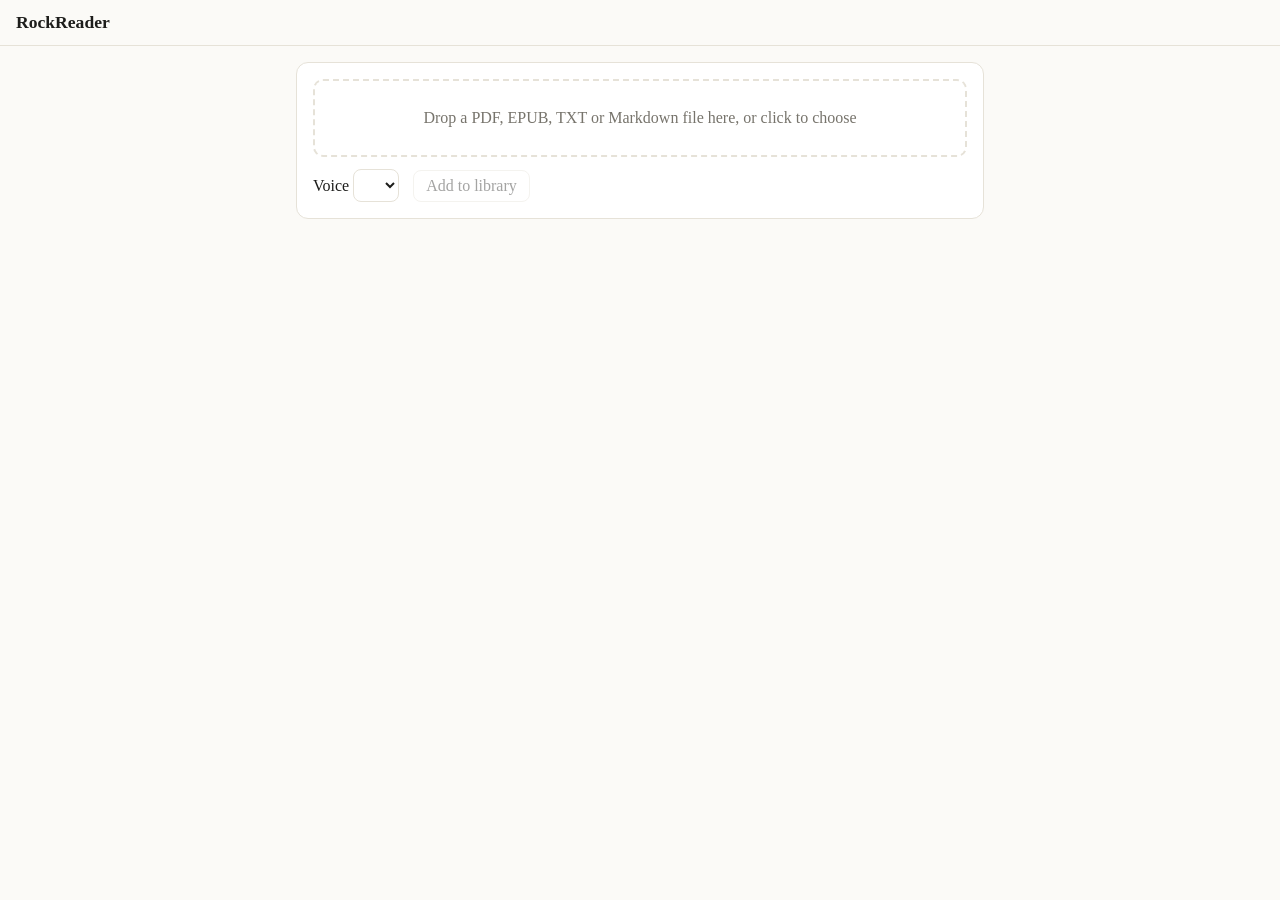
==== kokoro_reader/static/index.html @ 9301fd22 "RockReader: local Kokoro-82M document reader with streaming speech API Kokoro-82M on MLX for Apple S" ====
<!doctype html>
<html lang="en">
<head>
<meta charset="utf-8">
<meta name="viewport" content="width=device-width, initial-scale=1, viewport-fit=cover">
<title>RockReader</title>
<link rel="icon" href="data:image/svg+xml,<svg xmlns=%27http://www.w3.org/2000/svg%27 viewBox=%270 0 100 100%27><text y=%27.9em%27 font-size=%2790%27>🎧</text></svg>">
<link rel="stylesheet" href="style.css">
</head>
<body>
<header>
  <button id="back" class="icon" hidden title="Library">&#8592;</button>
  <h1 id="title">RockReader</h1>
  <span id="status" class="muted"></span>
</header>

<main id="library">
  <form id="upload" class="card">
    <label class="drop">
      <input type="file" id="file" accept=".pdf,.epub,.txt,.md,.xps,.mobi,.fb2">
      <span>Drop a PDF, EPUB, TXT or Markdown file here, or click to choose</span>
    </label>
    <div class="row">
      <label>Voice <select id="upload-voice"></select></label>
      <button type="submit" id="upload-btn" disabled>Add to library</button>
    </div>
  </form>
  <ul id="docs" class="list"></ul>
</main>

<main id="reader" hidden>
  <article id="text"></article>
</main>

<footer id="player" hidden>
  <div id="genbar"><div id="genfill"></div></div>
  <div class="controls">
    <button class="icon" id="prev" title="Previous paragraph">&#9198;</button>
    <button class="icon" id="rew" title="Back 15 s">&#8634;</button>
    <button class="icon big" id="play" title="Play / pause">&#9654;</button>
    <button class="icon" id="ffw" title="Forward 15 s">&#8635;</button>
    <button class="icon" id="next" title="Next paragraph">&#9197;</button>
  </div>
  <div class="row small">
    <span id="counter"></span>
    <label>Speed <select id="speed">
      <option>0.8</option><option selected>1</option><option>1.1</option><option>1.25</option><option>1.5</option><option>1.75</option><option>2</option>
    </select></label>
    <label>Voice <select id="voice"></select></label>
    <a id="export" href="#" title="Download the whole document as one MP3 (once fully generated)">Export MP3</a>
  </div>
  <audio id="audio" preload="auto"></audio>
</footer>

<script src="app.js"></script>
</body>
</html>
---- kokoro_reader/static/style.css ----
:root {
  --bg: #fbfaf7; --fg: #1d1d1b; --muted: #77746c; --card: #ffffff; --line: #e6e2d8;
  --accent: #c8501e; --accent-soft: #fbe9df; --dim: #b8b4aa; --gen: #d9e8d2;
  --font: "Iowan Old Style", "Palatino", Georgia, serif;
}
@media (prefers-color-scheme: dark) {
  :root { --bg: #161615; --fg: #ebe8e1; --muted: #9a968d; --card: #1f1f1d; --line: #2f2e2b;
          --accent: #f08a5b; --accent-soft: #3a2519; --dim: #5b5952; --gen: #24301f; }
}
* { box-sizing: border-box; }
html, body { margin: 0; background: var(--bg); color: var(--fg); font-family: var(--font); }
body { display: flex; flex-direction: column; min-height: 100dvh; }
header { display: flex; align-items: center; gap: 12px; padding: 12px 16px; border-bottom: 1px solid var(--line);
         position: sticky; top: 0; background: var(--bg); z-index: 2; }
h1 { font-size: 1.1rem; margin: 0; flex: 1; white-space: nowrap; overflow: hidden; text-overflow: ellipsis; font-weight: 600; }
.muted { color: var(--muted); font-size: .85rem; }
main { flex: 1; width: 100%; max-width: 720px; margin: 0 auto; padding: 16px; }
.card { background: var(--card); border: 1px solid var(--line); border-radius: 12px; padding: 16px; margin-bottom: 20px; }
.drop { display: block; border: 2px dashed var(--line); border-radius: 10px; padding: 28px 16px; text-align: center;
        color: var(--muted); cursor: pointer; }
.drop.over { border-color: var(--accent); color: var(--accent); }
.drop input { display: none; }
.row { display: flex; align-items: center; gap: 14px; flex-wrap: wrap; margin-top: 12px; }
.row.small { font-size: .85rem; color: var(--muted); margin-top: 6px; justify-content: center; }
button, select { font: inherit; color: inherit; background: var(--card); border: 1px solid var(--line);
                 border-radius: 8px; padding: 6px 12px; cursor: pointer; }
button[disabled] { opacity: .4; cursor: default; }
button.icon { width: 44px; height: 44px; padding: 0; font-size: 1.2rem; border-radius: 50%; }
button.icon.big { width: 60px; height: 60px; font-size: 1.6rem; background: var(--accent); color: white; border: 0; }
.list { list-style: none; padding: 0; margin: 0; }
.list li { display: flex; align-items: center; gap: 12px; padding: 12px 4px; border-bottom: 1px solid var(--line); cursor: pointer; }
.list li .name { flex: 1; min-width: 0; }
.list li .name b { display: block; white-space: nowrap; overflow: hidden; text-overflow: ellipsis; }
.list li .del { color: var(--muted); border: 0; background: none; }
article { font-size: 1.15rem; line-height: 1.6; padding-bottom: 40px; }
article p { margin: 0 0 1em; padding: 4px 8px; border-radius: 6px; cursor: pointer; color: var(--dim); transition: color .2s, background .2s; }
article p.ready { color: var(--fg); }
article p.current { background: var(--accent-soft); color: var(--fg); }
article p.generating { color: var(--muted); }
footer { position: sticky; bottom: 0; background: var(--card); border-top: 1px solid var(--line);
         padding: 8px 16px calc(12px + env(safe-area-inset-bottom)); }
#genbar { height: 3px; background: var(--line); border-radius: 2px; overflow: hidden; margin-bottom: 8px; }
#genfill { height: 100%; width: 0; background: var(--accent); transition: width .5s; }
.controls { display: flex; justify-content: center; align-items: center; gap: 10px; }
#export { color: var(--accent); text-decoration: none; }
#export.disabled { color: var(--dim); pointer-events: none; }
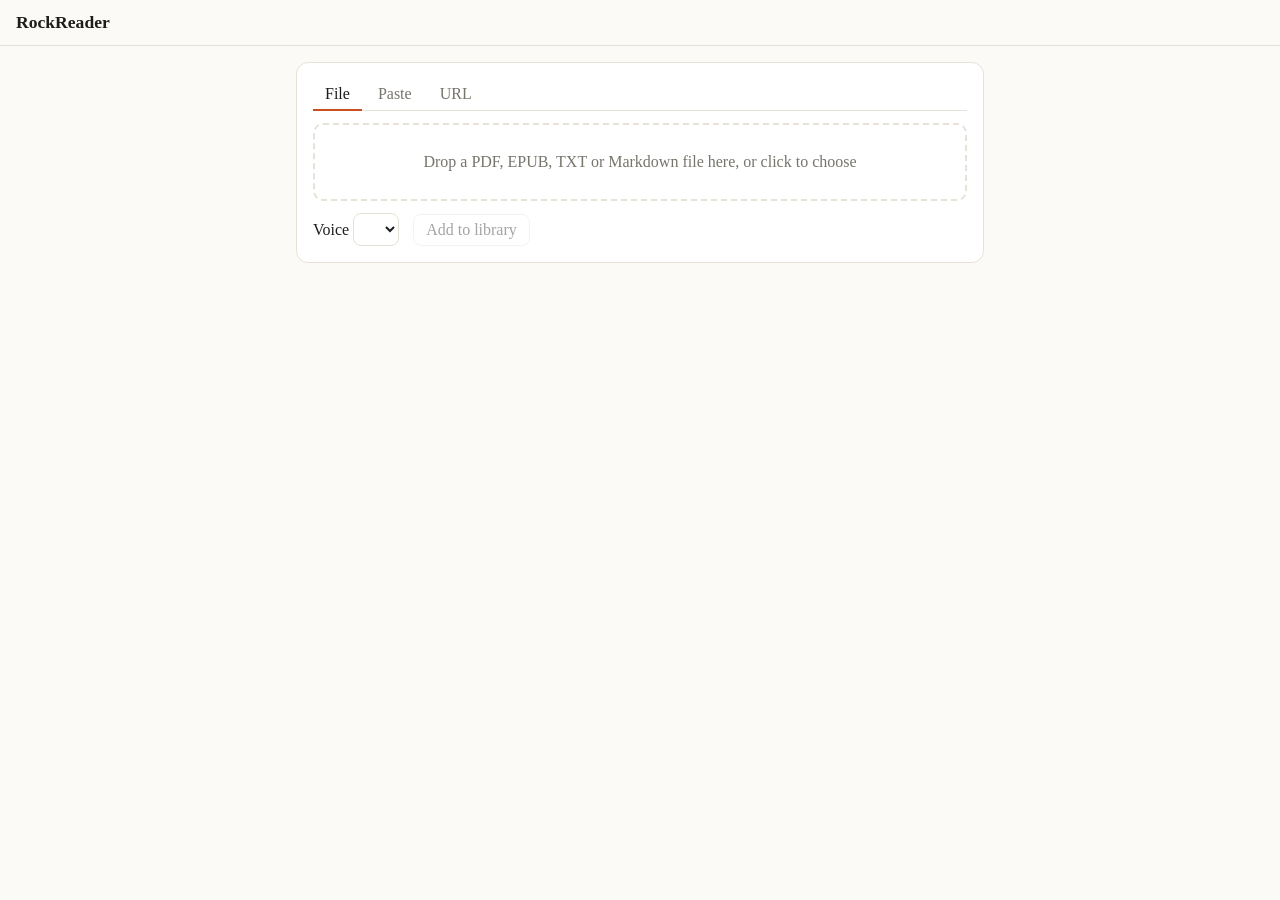
==== commit c8f74f3d: "Add paste and URL input, and a Chrome extension - POST /api/docs/text for pasted or extension-suppli" ====
--- a/kokoro_reader/static/index.html
+++ b/kokoro_reader/static/index.html
@@ -16,10 +16,25 @@
 
 <main id="library">
   <form id="upload" class="card">
-    <label class="drop">
-      <input type="file" id="file" accept=".pdf,.epub,.txt,.md,.xps,.mobi,.fb2">
-      <span>Drop a PDF, EPUB, TXT or Markdown file here, or click to choose</span>
-    </label>
+    <div class="tabs" role="tablist">
+      <button type="button" class="tab active" data-tab="file">File</button>
+      <button type="button" class="tab" data-tab="paste">Paste</button>
+      <button type="button" class="tab" data-tab="url">URL</button>
+    </div>
+    <div class="pane" data-pane="file">
+      <label class="drop">
+        <input type="file" id="file" accept=".pdf,.epub,.txt,.md,.xps,.mobi,.fb2">
+        <span id="drop-label">Drop a PDF, EPUB, TXT or Markdown file here, or click to choose</span>
+      </label>
+    </div>
+    <div class="pane" data-pane="paste" hidden>
+      <input type="text" id="paste-title" placeholder="Title (optional)">
+      <textarea id="paste-text" rows="8" placeholder="Paste text here"></textarea>
+    </div>
+    <div class="pane" data-pane="url" hidden>
+      <input type="url" id="url" placeholder="https://arxiv.org/abs/… or any article link">
+      <p class="muted hint">PDF and EPUB links download directly. Web pages get their article text extracted. Pages behind a login need the browser extension.</p>
+    </div>
     <div class="row">
       <label>Voice <select id="upload-voice"></select></label>
       <button type="submit" id="upload-btn" disabled>Add to library</button>
--- a/kokoro_reader/static/style.css
+++ b/kokoro_reader/static/style.css
@@ -44,3 +44,11 @@
 .controls { display: flex; justify-content: center; align-items: center; gap: 10px; }
 #export { color: var(--accent); text-decoration: none; }
 #export.disabled { color: var(--dim); pointer-events: none; }
+
+.tabs { display: flex; gap: 4px; margin-bottom: 12px; border-bottom: 1px solid var(--line); }
+.tab { border: 0; background: none; border-radius: 0; padding: 6px 12px; color: var(--muted); border-bottom: 2px solid transparent; margin-bottom: -1px; }
+.tab.active { color: var(--fg); border-bottom-color: var(--accent); }
+input[type=text], input[type=url], textarea { font: inherit; color: inherit; background: var(--bg); border: 1px solid var(--line);
+  border-radius: 8px; padding: 8px 10px; width: 100%; display: block; margin-bottom: 8px; }
+textarea { resize: vertical; min-height: 120px; }
+.hint { margin: 0; font-size: .8rem; }
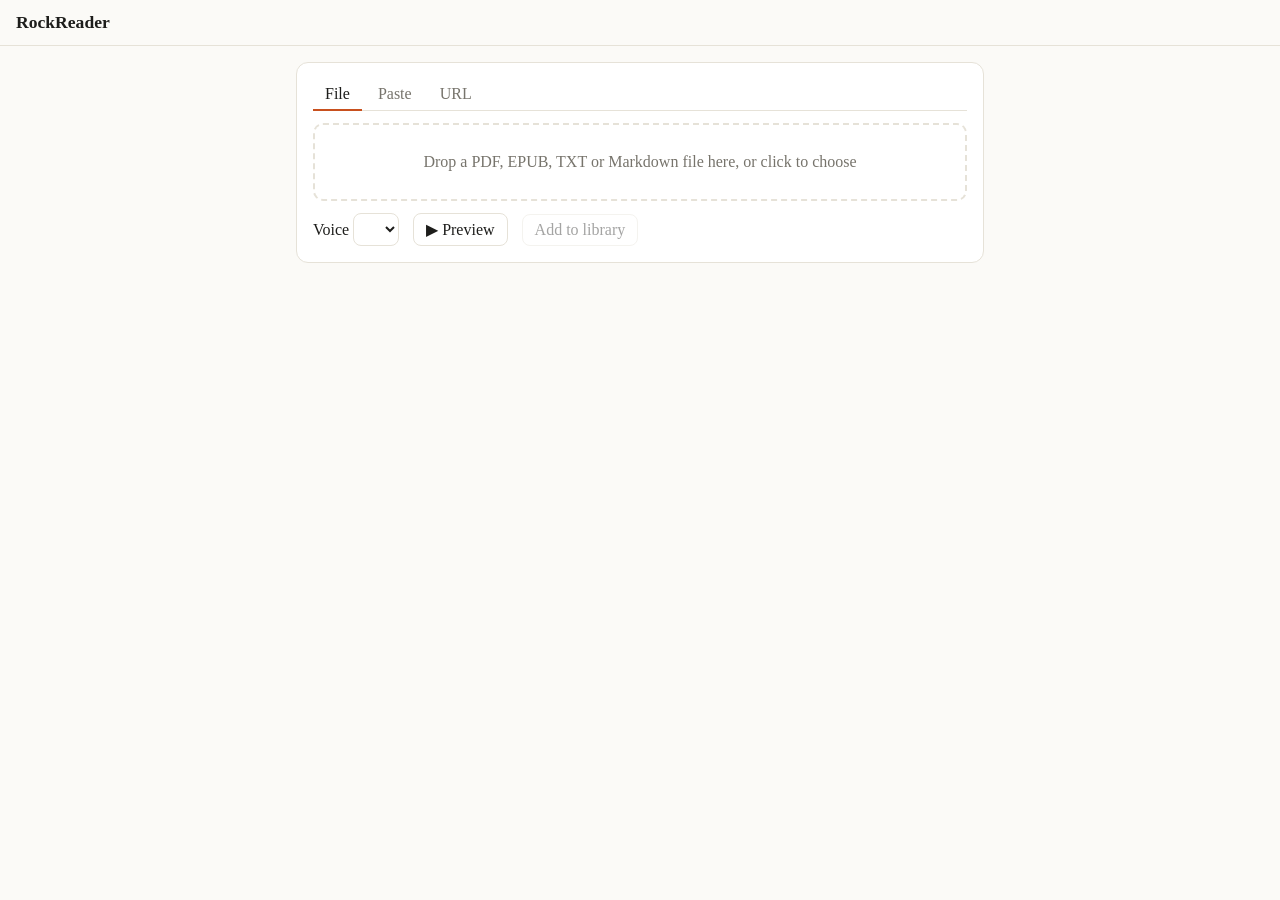
==== commit a24e3755: "Voice catalog with measured character, previews, and a metadata write fix - voices.json: accent, gen" ====
--- a/kokoro_reader/static/index.html
+++ b/kokoro_reader/static/index.html
@@ -37,6 +37,7 @@
     </div>
     <div class="row">
       <label>Voice <select id="upload-voice"></select></label>
+      <button type="button" class="preview" data-for="upload-voice" title="Hear a sample">&#9654; Preview</button>
       <button type="submit" id="upload-btn" disabled>Add to library</button>
     </div>
   </form>
@@ -62,6 +63,7 @@
       <option>0.8</option><option selected>1</option><option>1.1</option><option>1.25</option><option>1.5</option><option>1.75</option><option>2</option>
     </select></label>
     <label>Voice <select id="voice"></select></label>
+    <button type="button" class="preview" data-for="voice" title="Hear a sample">&#9654;</button>
     <a id="export" href="#" title="Download the whole document as one MP3 (once fully generated)">Export MP3</a>
   </div>
   <audio id="audio" preload="auto"></audio>
--- a/kokoro_reader/static/style.css
+++ b/kokoro_reader/static/style.css
@@ -52,3 +52,6 @@
   border-radius: 8px; padding: 8px 10px; width: 100%; display: block; margin-bottom: 8px; }
 textarea { resize: vertical; min-height: 120px; }
 .hint { margin: 0; font-size: .8rem; }
+
+.row.small button.preview { padding: 2px 8px; font-size: .8rem; }
+select { max-width: 100%; }
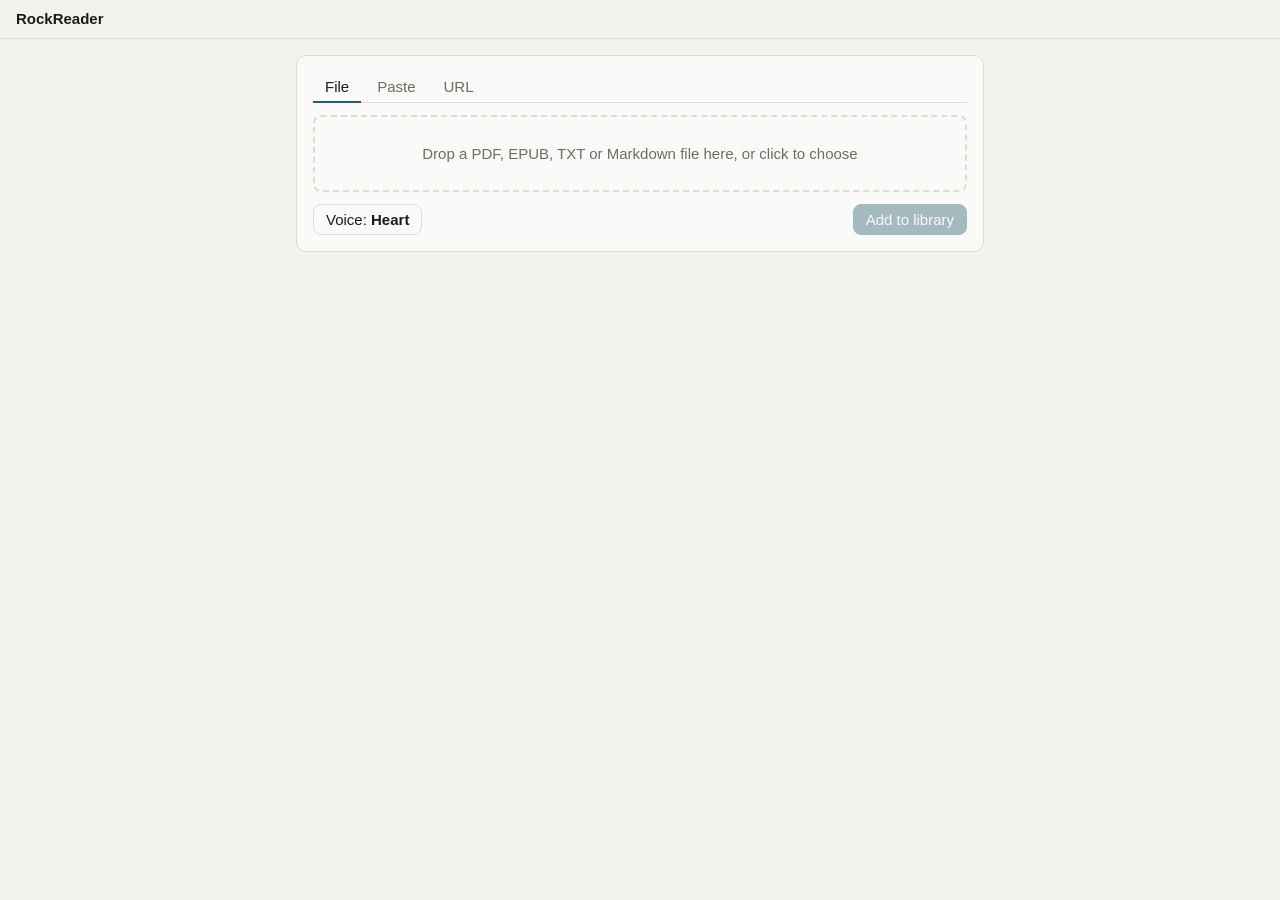
==== commit 050bdfaa: "Redesign the player bar and voice picker - Document track above the controls: paragraphs drawn to sc" ====
--- a/kokoro_reader/static/index.html
+++ b/kokoro_reader/static/index.html
@@ -9,7 +9,7 @@
 </head>
 <body>
 <header>
-  <button id="back" class="icon" hidden title="Library">&#8592;</button>
+  <button id="back" class="icon" hidden title="Library" aria-label="Back to library">&#8592;</button>
   <h1 id="title">RockReader</h1>
   <span id="status" class="muted"></span>
 </header>
@@ -36,8 +36,8 @@
       <p class="muted hint">PDF and EPUB links download directly. Web pages get their article text extracted. Pages behind a login need the browser extension.</p>
     </div>
     <div class="row">
-      <label>Voice <select id="upload-voice"></select></label>
-      <button type="button" class="preview" data-for="upload-voice" title="Hear a sample">&#9654; Preview</button>
+      <input type="hidden" id="upload-voice" value="af_heart">
+      <button type="button" class="voice-btn" data-for="upload-voice">Voice: <b>Heart</b></button>
       <button type="submit" id="upload-btn" disabled>Add to library</button>
     </div>
   </form>
@@ -49,26 +49,39 @@
 </main>
 
 <footer id="player" hidden>
-  <div id="genbar"><div id="genfill"></div></div>
-  <div class="controls">
-    <button class="icon" id="prev" title="Previous paragraph">&#9198;</button>
-    <button class="icon" id="rew" title="Back 15 s">&#8634;</button>
-    <button class="icon big" id="play" title="Play / pause">&#9654;</button>
-    <button class="icon" id="ffw" title="Forward 15 s">&#8635;</button>
-    <button class="icon" id="next" title="Next paragraph">&#9197;</button>
+  <div id="track" title="Click to jump" aria-label="Document position">
+    <div id="track-segments"></div>
+    <div id="track-pos"></div>
   </div>
-  <div class="row small">
-    <span id="counter"></span>
-    <label>Speed <select id="speed">
-      <option>0.8</option><option selected>1</option><option>1.1</option><option>1.25</option><option>1.5</option><option>1.75</option><option>2</option>
-    </select></label>
-    <label>Voice <select id="voice"></select></label>
-    <button type="button" class="preview" data-for="voice" title="Hear a sample">&#9654;</button>
-    <a id="export" href="#" title="Download the whole document as one MP3 (once fully generated)">Export MP3</a>
+  <div class="deck">
+    <div class="readout">
+      <span id="counter">Paragraph 1 of 1</span>
+      <span id="clock">0:00 / 0:00</span>
+      <span id="remaining"></span>
+    </div>
+    <div class="controls">
+      <button class="icon" id="prev" title="Previous paragraph (↑)" aria-label="Previous paragraph">&#9198;</button>
+      <button class="icon" id="rew" title="Back 15 seconds (←)" aria-label="Back 15 seconds">15</button>
+      <button class="icon big" id="play" title="Play / pause (space)" aria-label="Play"><span>&#9654;</span></button>
+      <button class="icon" id="ffw" title="Forward 15 seconds (→)" aria-label="Forward 15 seconds">15</button>
+      <button class="icon" id="next" title="Next paragraph (↓)" aria-label="Next paragraph">&#9197;</button>
+    </div>
+    <div class="tools">
+      <button id="speed" title="Playback speed">1.0×</button>
+      <input type="hidden" id="voice" value="af_heart">
+      <button class="voice-btn" data-for="voice" title="Change voice"><b>Heart</b></button>
+      <a id="export" href="#" title="Download the whole document as one MP3">Export</a>
+    </div>
   </div>
   <audio id="audio" preload="auto"></audio>
 </footer>
 
+<div id="voice-pop" class="pop" hidden>
+  <div class="pop-head"><span>Choose a voice</span><button class="icon small" id="voice-close" aria-label="Close">&#10005;</button></div>
+  <div id="voice-list"></div>
+</div>
+<div id="scrim" hidden></div>
+
 <script src="app.js"></script>
 </body>
 </html>
--- a/kokoro_reader/static/style.css
+++ b/kokoro_reader/static/style.css
@@ -1,57 +1,106 @@
+/* Reading text is set in a serif; everything you operate is set in the system sans. */
 :root {
-  --bg: #fbfaf7; --fg: #1d1d1b; --muted: #77746c; --card: #ffffff; --line: #e6e2d8;
-  --accent: #c8501e; --accent-soft: #fbe9df; --dim: #b8b4aa; --gen: #d9e8d2;
-  --font: "Iowan Old Style", "Palatino", Georgia, serif;
+  --bg: #f3f2ee; --paper: #fbfaf8; --fg: #1c1b19; --muted: #6f6c66; --line: #dedbd3;
+  --accent: #245b6e; --accent-ink: #ffffff; --accent-soft: #dfe9ec; --dim: #b1ada4;
+  --ready: #a9c3cc; --unready: #e3e1db;
+  --serif: "Iowan Old Style", "Charter", "Palatino", Georgia, serif;
+  --sans: -apple-system, "SF Pro Text", "Helvetica Neue", "Segoe UI", sans-serif;
 }
 @media (prefers-color-scheme: dark) {
-  :root { --bg: #161615; --fg: #ebe8e1; --muted: #9a968d; --card: #1f1f1d; --line: #2f2e2b;
-          --accent: #f08a5b; --accent-soft: #3a2519; --dim: #5b5952; --gen: #24301f; }
+  :root { --bg: #151616; --paper: #1d1f1f; --fg: #e9e7e1; --muted: #98958d; --line: #2c2f30;
+          --accent: #8fc2d3; --accent-ink: #0f2a33; --accent-soft: #1f3a43; --dim: #5a5d5c;
+          --ready: #3e5a63; --unready: #262929; }
 }
 * { box-sizing: border-box; }
-html, body { margin: 0; background: var(--bg); color: var(--fg); font-family: var(--font); }
+[hidden] { display: none !important; }
+html, body { margin: 0; background: var(--bg); color: var(--fg); font-family: var(--sans); font-size: 15px; }
 body { display: flex; flex-direction: column; min-height: 100dvh; }
-header { display: flex; align-items: center; gap: 12px; padding: 12px 16px; border-bottom: 1px solid var(--line);
+:focus-visible { outline: 2px solid var(--accent); outline-offset: 2px; }
+@media (prefers-reduced-motion: reduce) { * { transition: none !important; } }
+
+header { display: flex; align-items: center; gap: 12px; padding: 10px 16px; border-bottom: 1px solid var(--line);
          position: sticky; top: 0; background: var(--bg); z-index: 2; }
-h1 { font-size: 1.1rem; margin: 0; flex: 1; white-space: nowrap; overflow: hidden; text-overflow: ellipsis; font-weight: 600; }
+h1 { font: 600 1rem/1.2 var(--sans); margin: 0; flex: 1; white-space: nowrap; overflow: hidden; text-overflow: ellipsis; }
 .muted { color: var(--muted); font-size: .85rem; }
 main { flex: 1; width: 100%; max-width: 720px; margin: 0 auto; padding: 16px; }
-.card { background: var(--card); border: 1px solid var(--line); border-radius: 12px; padding: 16px; margin-bottom: 20px; }
-.drop { display: block; border: 2px dashed var(--line); border-radius: 10px; padding: 28px 16px; text-align: center;
-        color: var(--muted); cursor: pointer; }
-.drop.over { border-color: var(--accent); color: var(--accent); }
-.drop input { display: none; }
-.row { display: flex; align-items: center; gap: 14px; flex-wrap: wrap; margin-top: 12px; }
-.row.small { font-size: .85rem; color: var(--muted); margin-top: 6px; justify-content: center; }
-button, select { font: inherit; color: inherit; background: var(--card); border: 1px solid var(--line);
-                 border-radius: 8px; padding: 6px 12px; cursor: pointer; }
-button[disabled] { opacity: .4; cursor: default; }
-button.icon { width: 44px; height: 44px; padding: 0; font-size: 1.2rem; border-radius: 50%; }
-button.icon.big { width: 60px; height: 60px; font-size: 1.6rem; background: var(--accent); color: white; border: 0; }
-.list { list-style: none; padding: 0; margin: 0; }
-.list li { display: flex; align-items: center; gap: 12px; padding: 12px 4px; border-bottom: 1px solid var(--line); cursor: pointer; }
-.list li .name { flex: 1; min-width: 0; }
-.list li .name b { display: block; white-space: nowrap; overflow: hidden; text-overflow: ellipsis; }
-.list li .del { color: var(--muted); border: 0; background: none; }
-article { font-size: 1.15rem; line-height: 1.6; padding-bottom: 40px; }
-article p { margin: 0 0 1em; padding: 4px 8px; border-radius: 6px; cursor: pointer; color: var(--dim); transition: color .2s, background .2s; }
-article p.ready { color: var(--fg); }
-article p.current { background: var(--accent-soft); color: var(--fg); }
-article p.generating { color: var(--muted); }
-footer { position: sticky; bottom: 0; background: var(--card); border-top: 1px solid var(--line);
-         padding: 8px 16px calc(12px + env(safe-area-inset-bottom)); }
-#genbar { height: 3px; background: var(--line); border-radius: 2px; overflow: hidden; margin-bottom: 8px; }
-#genfill { height: 100%; width: 0; background: var(--accent); transition: width .5s; }
-.controls { display: flex; justify-content: center; align-items: center; gap: 10px; }
-#export { color: var(--accent); text-decoration: none; }
-#export.disabled { color: var(--dim); pointer-events: none; }
 
+/* Library */
+.card { background: var(--paper); border: 1px solid var(--line); border-radius: 10px; padding: 16px; margin-bottom: 20px; }
 .tabs { display: flex; gap: 4px; margin-bottom: 12px; border-bottom: 1px solid var(--line); }
 .tab { border: 0; background: none; border-radius: 0; padding: 6px 12px; color: var(--muted); border-bottom: 2px solid transparent; margin-bottom: -1px; }
 .tab.active { color: var(--fg); border-bottom-color: var(--accent); }
+.drop { display: block; border: 2px dashed var(--line); border-radius: 8px; padding: 28px 16px; text-align: center; color: var(--muted); cursor: pointer; }
+.drop.over { border-color: var(--accent); color: var(--accent); }
+.drop input { display: none; }
 input[type=text], input[type=url], textarea { font: inherit; color: inherit; background: var(--bg); border: 1px solid var(--line);
   border-radius: 8px; padding: 8px 10px; width: 100%; display: block; margin-bottom: 8px; }
 textarea { resize: vertical; min-height: 120px; }
 .hint { margin: 0; font-size: .8rem; }
+.row { display: flex; align-items: center; gap: 10px; flex-wrap: wrap; margin-top: 12px; }
+button { font: inherit; color: inherit; background: var(--paper); border: 1px solid var(--line); border-radius: 8px; padding: 6px 12px; cursor: pointer; }
+button[disabled] { opacity: .4; cursor: default; }
+#upload-btn { background: var(--accent); color: var(--accent-ink); border-color: var(--accent); margin-left: auto; }
+.voice-btn b { font-weight: 600; }
+.list { list-style: none; padding: 0; margin: 0; }
+.list li { display: flex; align-items: center; gap: 12px; padding: 12px 4px; border-bottom: 1px solid var(--line); cursor: pointer; }
+.list li .name { flex: 1; min-width: 0; }
+.list li .name b { display: block; font-family: var(--serif); font-size: 1.05rem; font-weight: 600; white-space: nowrap; overflow: hidden; text-overflow: ellipsis; }
+.list li .del { color: var(--muted); border: 0; background: none; }
 
-.row.small button.preview { padding: 2px 8px; font-size: .8rem; }
-select { max-width: 100%; }
+/* Reading */
+article { font-family: var(--serif); font-size: 1.2rem; line-height: 1.65; padding-bottom: 40px; }
+article p { margin: 0 0 1em; padding: 4px 10px; border-radius: 6px; cursor: pointer; color: var(--dim); transition: color .2s, background .2s; }
+article p.ready { color: var(--fg); }
+article p.generating { color: var(--muted); }
+article p.current { background: var(--accent-soft); color: var(--fg); }
+
+/* Player */
+footer { position: sticky; bottom: 0; background: var(--paper); border-top: 1px solid var(--line);
+         padding: 0 16px calc(10px + env(safe-area-inset-bottom)); }
+#track { position: relative; height: 14px; margin: 0 -16px 8px; cursor: pointer; padding: 5px 16px 0; }
+#track-segments { display: flex; height: 4px; gap: 1px; border-radius: 2px; overflow: hidden; }
+#track-segments i { display: block; height: 100%; background: var(--unready); flex-grow: var(--w, 1); min-width: 1px; }
+#track-segments i.ready { background: var(--ready); }
+#track:hover #track-segments { transform: scaleY(1.6); transform-origin: top; transition: transform .15s; }
+#track-pos { position: absolute; top: 1px; width: 2px; height: 12px; margin-left: -1px; background: var(--accent); border-radius: 1px; }
+.deck { display: grid; grid-template-columns: 1fr auto 1fr; align-items: center; gap: 12px; }
+.readout { display: flex; flex-direction: column; gap: 2px; font-size: .8rem; color: var(--muted); font-variant-numeric: tabular-nums; }
+.readout #counter { color: var(--fg); }
+.controls { display: flex; align-items: center; gap: 6px; }
+.tools { display: flex; align-items: center; justify-content: flex-end; gap: 8px; }
+.tools button { padding: 5px 10px; font-size: .85rem; font-variant-numeric: tabular-nums; }
+#export { color: var(--accent); text-decoration: none; font-size: .85rem; padding: 5px 4px; }
+#export.disabled { color: var(--dim); pointer-events: none; }
+button.icon { width: 40px; height: 40px; padding: 0; border-radius: 50%; display: inline-flex; align-items: center; justify-content: center; font-size: 1rem; }
+#rew, #ffw { font-size: .75rem; font-weight: 600; position: relative; }
+#rew::before, #ffw::before { content: ""; position: absolute; inset: 5px; border: 1.5px solid currentColor; border-radius: 50%;
+  border-top-color: transparent; }
+#rew::after, #ffw::after { content: ""; position: absolute; top: 3px; width: 0; height: 0; border: 4px solid transparent; }
+#rew::before { transform: rotate(-45deg); } #ffw::before { transform: rotate(45deg) scaleX(-1); }
+#rew::after { left: 6px; border-right-color: currentColor; } #ffw::after { right: 6px; border-left-color: currentColor; }
+button.icon.big { width: 56px; height: 56px; background: var(--accent); color: var(--accent-ink); border: 0; font-size: 1.3rem; }
+button.icon.big span { display: inline-block; transform: translateX(2px); }
+button.icon.big.playing span { transform: none; letter-spacing: 3px; }
+button.icon.small { width: 28px; height: 28px; font-size: .8rem; border: 0; background: none; }
+@media (max-width: 640px) {
+  .deck { grid-template-columns: 1fr 1fr; }
+  .controls { grid-column: 1 / -1; justify-content: center; order: -1; margin-top: 4px; }
+  .readout { font-size: .75rem; }
+}
+
+/* Voice picker */
+#scrim { position: fixed; inset: 0; background: rgba(0,0,0,.25); z-index: 9; }
+.pop { position: fixed; z-index: 10; left: 50%; bottom: 0; transform: translateX(-50%); width: min(560px, 100vw);
+       max-height: min(70vh, 640px); background: var(--paper); border: 1px solid var(--line); border-radius: 12px 12px 0 0;
+       display: flex; flex-direction: column; box-shadow: 0 -8px 32px rgba(0,0,0,.12); }
+@media (min-width: 640px) { .pop { bottom: 24px; border-radius: 12px; } }
+.pop-head { display: flex; align-items: center; justify-content: space-between; padding: 12px 16px; border-bottom: 1px solid var(--line); font-weight: 600; }
+#voice-list { overflow-y: auto; padding: 4px 0 8px; }
+#voice-list h4 { margin: 12px 16px 4px; font-size: .75rem; font-weight: 600; color: var(--muted); }
+.voice { display: grid; grid-template-columns: 1fr auto; align-items: center; gap: 8px; padding: 8px 16px; cursor: pointer; }
+.voice:hover { background: var(--bg); }
+.voice.current { background: var(--accent-soft); }
+.voice .vname { font-weight: 600; }
+.voice .vname .grade { font-weight: 400; color: var(--muted); margin-left: 6px; font-size: .8rem; }
+.voice .vdesc { font-size: .8rem; color: var(--muted); }
+.voice .play { width: 32px; height: 32px; }
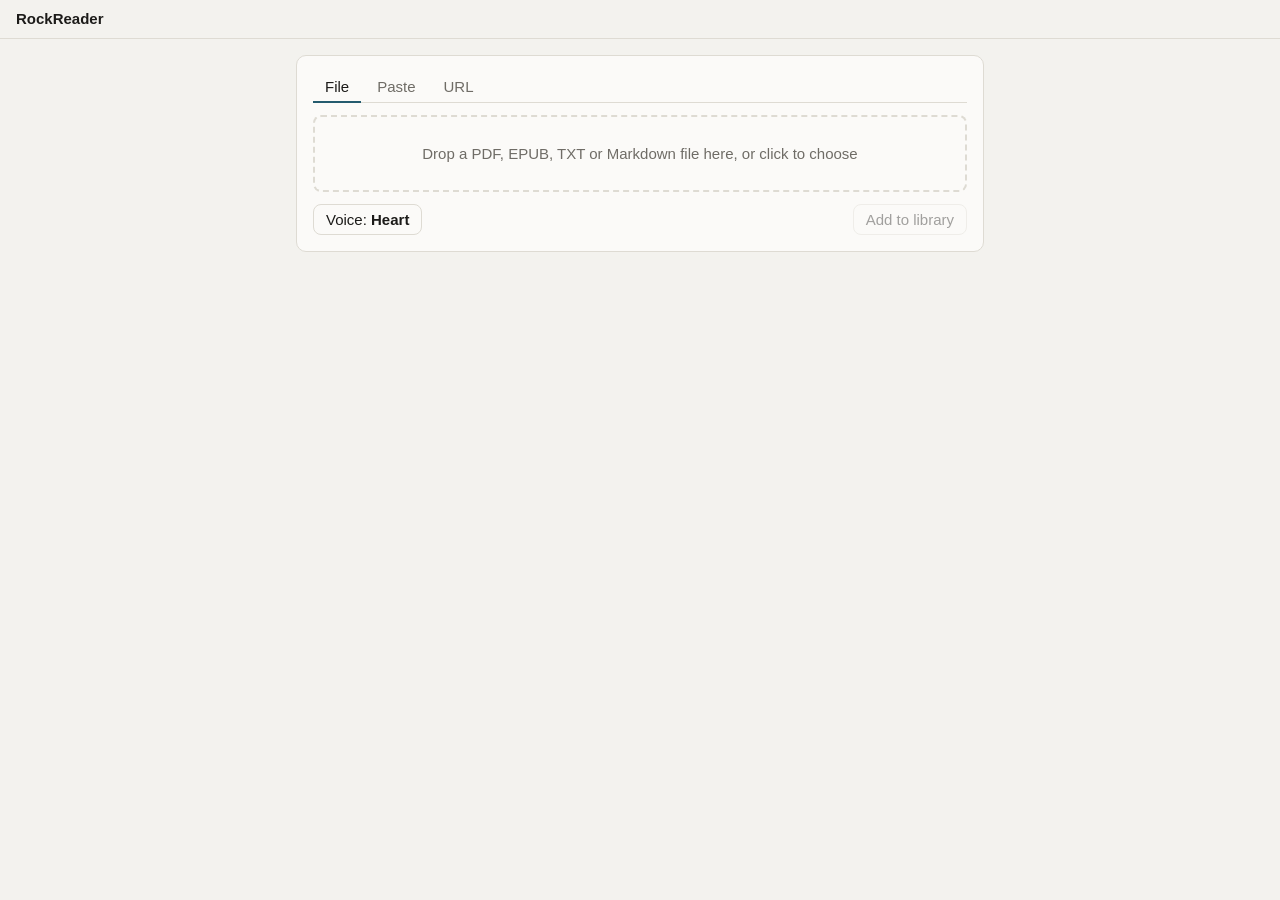
==== commit 34e40a82: "Listen now for pasted text, and a finer speed control - Paste tab: Listen now up to 10,000 character" ====
--- a/kokoro_reader/static/index.html
+++ b/kokoro_reader/static/index.html
@@ -12,6 +12,7 @@
   <button id="back" class="icon" hidden title="Library" aria-label="Back to library">&#8592;</button>
   <h1 id="title">RockReader</h1>
   <span id="status" class="muted"></span>
+  <button id="keep" class="primary small-btn" hidden>Save to library</button>
 </header>
 
 <main id="library">
@@ -30,6 +31,7 @@
     <div class="pane" data-pane="paste" hidden>
       <input type="text" id="paste-title" placeholder="Title (optional)">
       <textarea id="paste-text" rows="8" placeholder="Paste text here"></textarea>
+      <p class="muted hint" id="paste-count"></p>
     </div>
     <div class="pane" data-pane="url" hidden>
       <input type="url" id="url" placeholder="https://arxiv.org/abs/… or any article link">
@@ -38,6 +40,8 @@
     <div class="row">
       <input type="hidden" id="upload-voice" value="af_heart">
       <button type="button" class="voice-btn" data-for="upload-voice">Voice: <b>Heart</b></button>
+      <span class="spacer"></span>
+      <button type="button" id="listen-btn" class="primary" hidden disabled>Listen now</button>
       <button type="submit" id="upload-btn" disabled>Add to library</button>
     </div>
   </form>
@@ -67,7 +71,7 @@
       <button class="icon" id="next" title="Next paragraph (↓)" aria-label="Next paragraph">&#9197;</button>
     </div>
     <div class="tools">
-      <button id="speed" title="Playback speed">1.0×</button>
+      <button id="speed" title="Playback speed" aria-haspopup="true">1×</button>
       <input type="hidden" id="voice" value="af_heart">
       <button class="voice-btn" data-for="voice" title="Change voice"><b>Heart</b></button>
       <a id="export" href="#" title="Download the whole document as one MP3">Export</a>
@@ -80,6 +84,12 @@
   <div class="pop-head"><span>Choose a voice</span><button class="icon small" id="voice-close" aria-label="Close">&#10005;</button></div>
   <div id="voice-list"></div>
 </div>
+<div id="speed-pop" class="pop speed-pop" hidden>
+  <div class="pop-head"><span>Speed</span><span id="speed-value">1×</span></div>
+  <input type="range" id="speed-range" min="0.5" max="3" step="0.05" value="1" aria-label="Playback speed">
+  <div class="chips" id="speed-chips"></div>
+  <p class="muted hint">Press [ and ] while listening to step by 0.1.</p>
+</div>
 <div id="scrim" hidden></div>
 
 <script src="app.js"></script>
--- a/kokoro_reader/static/style.css
+++ b/kokoro_reader/static/style.css
@@ -39,7 +39,9 @@
 .row { display: flex; align-items: center; gap: 10px; flex-wrap: wrap; margin-top: 12px; }
 button { font: inherit; color: inherit; background: var(--paper); border: 1px solid var(--line); border-radius: 8px; padding: 6px 12px; cursor: pointer; }
 button[disabled] { opacity: .4; cursor: default; }
-#upload-btn { background: var(--accent); color: var(--accent-ink); border-color: var(--accent); margin-left: auto; }
+.spacer { flex: 1; }
+button.primary, #upload-btn:not([disabled]).only { background: var(--accent); color: var(--accent-ink); border-color: var(--accent); }
+.small-btn { padding: 4px 10px; font-size: .85rem; }
 .voice-btn b { font-weight: 600; }
 .list { list-style: none; padding: 0; margin: 0; }
 .list li { display: flex; align-items: center; gap: 12px; padding: 12px 4px; border-bottom: 1px solid var(--line); cursor: pointer; }
@@ -104,3 +106,12 @@
 .voice .vname .grade { font-weight: 400; color: var(--muted); margin-left: 6px; font-size: .8rem; }
 .voice .vdesc { font-size: .8rem; color: var(--muted); }
 .voice .play { width: 32px; height: 32px; }
+
+/* Speed panel */
+.speed-pop { width: min(360px, 100vw); padding-bottom: 8px; }
+.speed-pop .pop-head { font-variant-numeric: tabular-nums; }
+#speed-range { width: calc(100% - 32px); margin: 16px 16px 8px; accent-color: var(--accent); }
+.chips { display: flex; flex-wrap: wrap; gap: 6px; padding: 0 16px; }
+.chips button { padding: 4px 10px; font-size: .85rem; font-variant-numeric: tabular-nums; }
+.chips button.on { background: var(--accent); color: var(--accent-ink); border-color: var(--accent); }
+.speed-pop .hint { padding: 0 16px; margin-top: 10px; }
